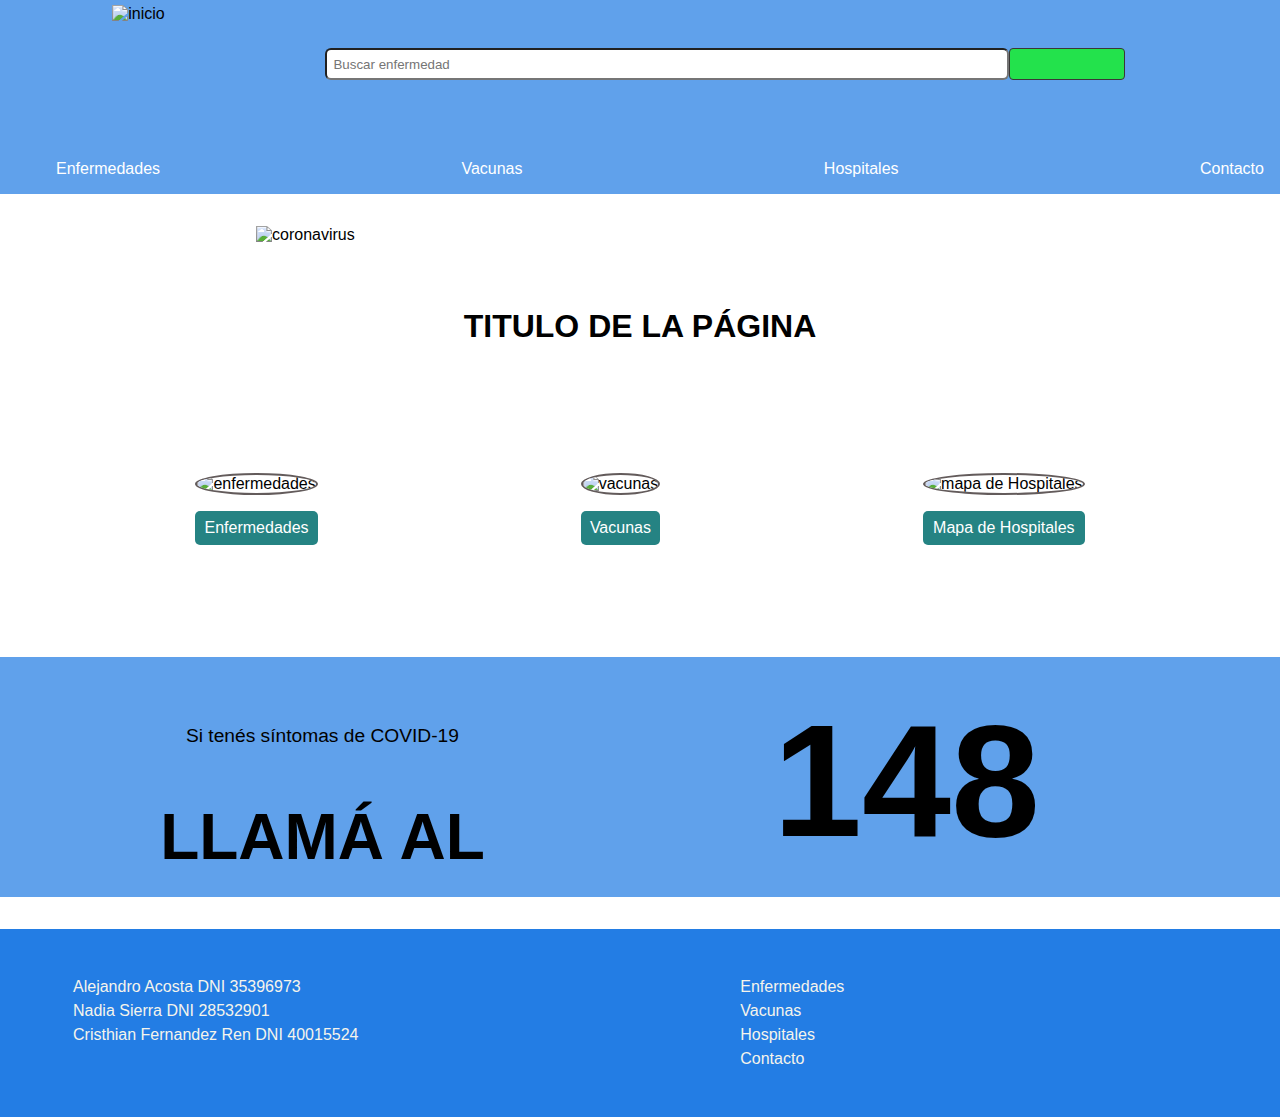
==== index.html @ 810c7a56 "slider agregado, names corregidos" ====
<!DOCTYPE html>
<html lang="en">

<head>
  <meta charset="UTF-8" />
  <meta name="viewport" content="width=device-width, initial-scale=1.0" />
  <link rel="stylesheet" href="fontawesome-free-5.15.0-web/css/all.css" />
  <link rel="stylesheet" href="css/common.css" />
  <link rel="stylesheet" href="css/index.css" />
  <link rel="stylesheet" href="css/listado-de-enfermedades.css" />
  <title>Swiss Medical</title>
</head>

<body>
  <header>
    <div id="img-buscador-container">
      <div id="header-img">
        <a href="index.html"><img src="img/swiss.png" alt="inicio" /></a>
      </div>
      <form action="#" method="POST" id="buscador-form" enctype="application/x-www-form-urlencoded">
        <input list="data" id="text-buscador" name="text-buscador" placeholder="Buscar enfermedad" />
        <datalist id="data">
          <option value="enfermedad1">
          <option value="enfermedad2">
          <option value="enfermedad3">
          <option value="enfermedad4">
          <option value="enfermedad5">
        </datalist>
        <button type="submit"><i class="fa fa-search"></i></button>
      </form>
    </div>

    <nav id="navegacion">
      <ul>
        <li><a href="listado-de-enfermedades.html">Enfermedades</a></li>
        <li><a href="vacunas.html">Vacunas</a></li>
        <li><a href="mapa.html">Hospitales</a></li>
        <li><a href="contacto.html">Contacto</a></li>
      </ul>
    </nav>
  </header>

  <main>
    <section id="slider-container">
      <div class="slide-card">
        <div class="angle">
          <a href="#">
            <i class="fas fa-angle-left"></i>
          </a>
        </div>
        <div>
          <img src="img/coronavirus.jpg" alt="coronavirus" />
        </div>
        <div class="angle">
          <a href="#"><i class="fas fa-angle-right"></i></a>
        </div>
      </div>
      <div class="slide-card hide">
        <div class="angle">
          <a href="#">
            <i class="fas fa-angle-left"></i>
          </a>
        </div>
        <div>
          <img src="img/coronavirus.jpg" alt="coronavirus" />
        </div>
        <div class="angle">
          <a href="#"><i class="fas fa-angle-right"></i></a>
        </div>
      </div>
      <div class="slide-card hide">
        <div class="angle">
          <a href="#">
            <i class="fas fa-angle-left"></i>
          </a>
        </div>
        <div>
          <img src="img/coronavirus.jpg" alt="coronavirus" />
        </div>
        <div class="angle">
          <a href="#"><i class="fas fa-angle-right"></i></a>
        </div>
      </div>
    </section>

    <section>
      <h1 class="centrado">TITULO DE LA PÁGINA</h1>
    </section>
    
    <section id="links-img">
      <article>
        <a href="listado-de-enfermedades.html"><img src="img/enfermedades.jpg" class="roundimg" alt="enfermedades" />
          <p class="centertext">Enfermedades</p>
        </a>
      </article>
      <article>
        <a href=""><img src="img/vacunas.jpg" class="roundimg" alt="vacunas" />
          <p class="centertext">Vacunas</p>
        </a>
      </article>
      <article>
        <a href="mapa.html"><img src="img/mapa_salud.jpg" class="roundimg" alt="mapa de Hospitales" />
          <p class="centertext">Mapa de Hospitales</p>
        </a>
      </article>
    </section>

    <section class="sintomas centrado">
      <div id="sintomas-llamar">
        <p>Si tenés síntomas de COVID-19</p>
        <h2>LLAMÁ AL</h2>
      </div>
      <div id="numero-emergencia">
        <i class="fas fa-phone-square-alt fa-6x"></i>
        <h1>148</h1>
      </div>
    </section>
  </main>

  <footer>
    <ul class="nombres-de-integrantes">
      <li>Alejandro Acosta DNI 35396973</li>
      <li>Nadia Sierra DNI 28532901</li>
      <li>Cristhian Fernandez Ren DNI 40015524</li>
    </ul>
    <ul>
      <li><a href="listado-de-enfermedades.html">Enfermedades</a></li>
      <li><a href="vacunas.html">Vacunas</a></li>
      <li><a href="mapa.html">Hospitales</a></li>
      <li><a href="contacto.html">Contacto</a></li>
    </ul>
    <ul class="redes">
      <li><a href=""><i class="fab fa-facebook"></i></a></li>
      <li><a href=""><i class="fab fa-instagram"></i></a></li>
      <li><a href=""><i class="fab fa-twitter"></i></a></li>
    </ul>
  </footer>
</body>

</html>
---- css/common.css ----
body {
    box-sizing: border-box;
    font-family: 'Gill Sans', 'Gill Sans MT', Calibri, 'Trebuchet MS', sans-serif;
    margin: 0;
    padding: 0;
}

a {
    color: inherit;
    text-decoration: none;
}

#text-buscador {
    border-radius: 6px;
    padding: 0.5em;
    width: -webkit-fill-available;
    width: -moz-available;
}

#text-buscador:focus {
    border: rgb(170, 170, 170) 2px solid;
}

header {
    background-color: #60a1eb;
}
header #img-buscador-container {
    display: flex;
    justify-content: space-evenly;
}

#header-img img {
    margin: 5px;
}

#buscador-form {
    display: flex;
    padding: 3em;
    width: 50em;
}

#buscador-form button {
    background-color: #23e24c;
    border: 1px #3a3737 solid;
    border-radius: 4px;
    width: 10em;
}

#buscador-form form button .fa-search {
    color: #fafafa;
}

#buscador-form button:hover {
    background-color: #0ca02c;
    box-shadow: 0 12px 16px 0 rgba(0, 0, 0, 0.24), 0 17px 50px 0 rgba(0, 0, 0, 0.19);
    cursor: pointer;
}

#navegacion ul {
    color: #fff;
    display: flex;
    justify-content: space-between;
}

#navegacion li {
    padding: 1em;
}

#navegacion li:hover {
    background-color: #498edd;
}

.centrado {
    margin: 2em 0;
    text-align: center;
}

.centrado h1 {
    padding: 0.6em;
    text-align: center;
}

.centrado input {
    background-color: #f0f0f0;
    padding: 0.6em;
    text-align: center;
}

footer {
    background-color: #237de4;
    color: #f5f4ec;
    display: flex;
    flex-direction: row;
    justify-content: space-between;
    list-style: none;
    padding: 30px;
}

footer li {
    list-style: none;
    padding: 3px;
}

.redes li {
    display: inline-block;
}


/*570 or less*/
@media only screen and (max-width:768px) {
    body {
        margin: 0;
        padding: 0;
    }

    header {
        display: flex;
        flex-direction: column;
    }

    #img-buscador-container {
        display: flex;
        flex-direction: column;
    }

    #header-img {
        width: 50%;
        margin: auto;
    }

    #header-img img {
        
        height: 4.5em;
        margin: auto;
    }

    #buscador-form {
        width: 100%;
    }

    #buscador-form button {
        width: 3em;
    }

    #navegacion{
        width: 100%;
    }

    #navegacion li {
        padding: 0;
    }

    #navegacion li a{
        padding: 0;
    }
    #navegacion ul{
       padding: .5em;
    }

    .img-buscador-container {
        display: flex;
    }
    #buscador-form {
        padding: 0;
    }

    footer {
        margin: 0;
        padding: 0;
        flex-direction: column;
    }

    footer ul {
        padding: 0;
    }
}
---- css/index.css ----
#slider-container {
    margin: 2em 0;
}

.slide-card {
    display: flex;
}
.slide-card > div > img {
    height: 25em;
    width: 80vw;
}

.angle{
    display: flex;
    align-items: center;
    width: 20%;
}

.angle a {
    display: flex;
    justify-content: center;
    width: 100%;
}

.hide {
    display: none;
}

#links-img {
    border-radius: 50%;
    display: flex;
    justify-content: space-around;
    padding: 4em;
}

.roundimg {
    border: #635b5b 2.5px solid;
    border-radius: 50%;
    height: 7em;
    width: 7em;
}

.centertext {
    background-color: #258383;
    border-radius: 5px;
    color: #fff;
    padding: 0.5em;
    text-align: center;
}

.centertext:hover {
    box-shadow: 0 12px 16px 0 rgba(0, 0, 0, 0.24), 0 17px 50px 0 rgba(0, 0, 0, 0.19);
}

.sintomas {
    background-color: #60a1eb;
    display: flex;
    height: 15em;
    justify-content: space-evenly;
    margin: 2em 0;
}

#sintomas-llamar {
    padding: 3em;
}

#numero-emergencia {
    padding: 2em;
}

.sintomas h1 {
    display: inline;
    font-size: 10em;
}

.sintomas p {
    font-size: 1.2em;
}

.sintomas h2 {
    font-size: 4em;
}

.fa-phone-square-alt{
    font-size: 5em;
}

@media only screen and (max-width:768px) {

   #slider-container {
        justify-content: space-around;
   }

   .slide-card > div img {
        height: auto;
        width: 15em;
    }

    .angle{
        display: flex;
        align-items: center;
    }

    .roundimg {
       position: relative;
       left: 20%;
    }

    #links-img {
        flex-direction: column;
    }

    #links-img p {
        text-align: center;
    }

    .sintomas {
        height: 10em;
        flex-direction: column;
        margin: 0;
    }

    #sintomas-llamar {
        padding: 0;
    }
    
    #numero-emergencia {
        padding: 0;
    }
    
    .sintomas h1 {
        display: inline;
        font-size: 3em;
    }
    
    .sintomas h2 {
        font-size: 1em;
    }
     .fa-phone-square-alt{
        font-size: 2em;
    }
}
---- css/listado-de-enfermedades.css ----
.centradopagina {
    margin: auto;
    width: 80%;
}

li {
    list-style: none;
}

.listaenfermedad {
    display: flex;
    margin: 2em 0;
}

.listaenfermedad div {
    width: 50%;
}

.listaenfermedad div img {
    border-radius: 10px;
    width: 50%;
}

.verdetalles {
    background-color: #4a4e4e;
    border-radius: 5px;
    color: #f0f0f0;
    display: inline-block;
    font-weight: 600;
    margin: 0.3em 0;
    padding: 0.3em 1em;
}

.verdetalles:hover {
    background-color: #707474;
}



@media only screen and (max-width:768px) {
    .listaenfermedad {

        flex-direction: column;
    }

    .listaenfermedad div {
        width: 100%;
    }

    .listaenfermedad div img {
        width: 100%;
    }
    .listaenfermedad div h3 {
        text-align: center;
    }
}
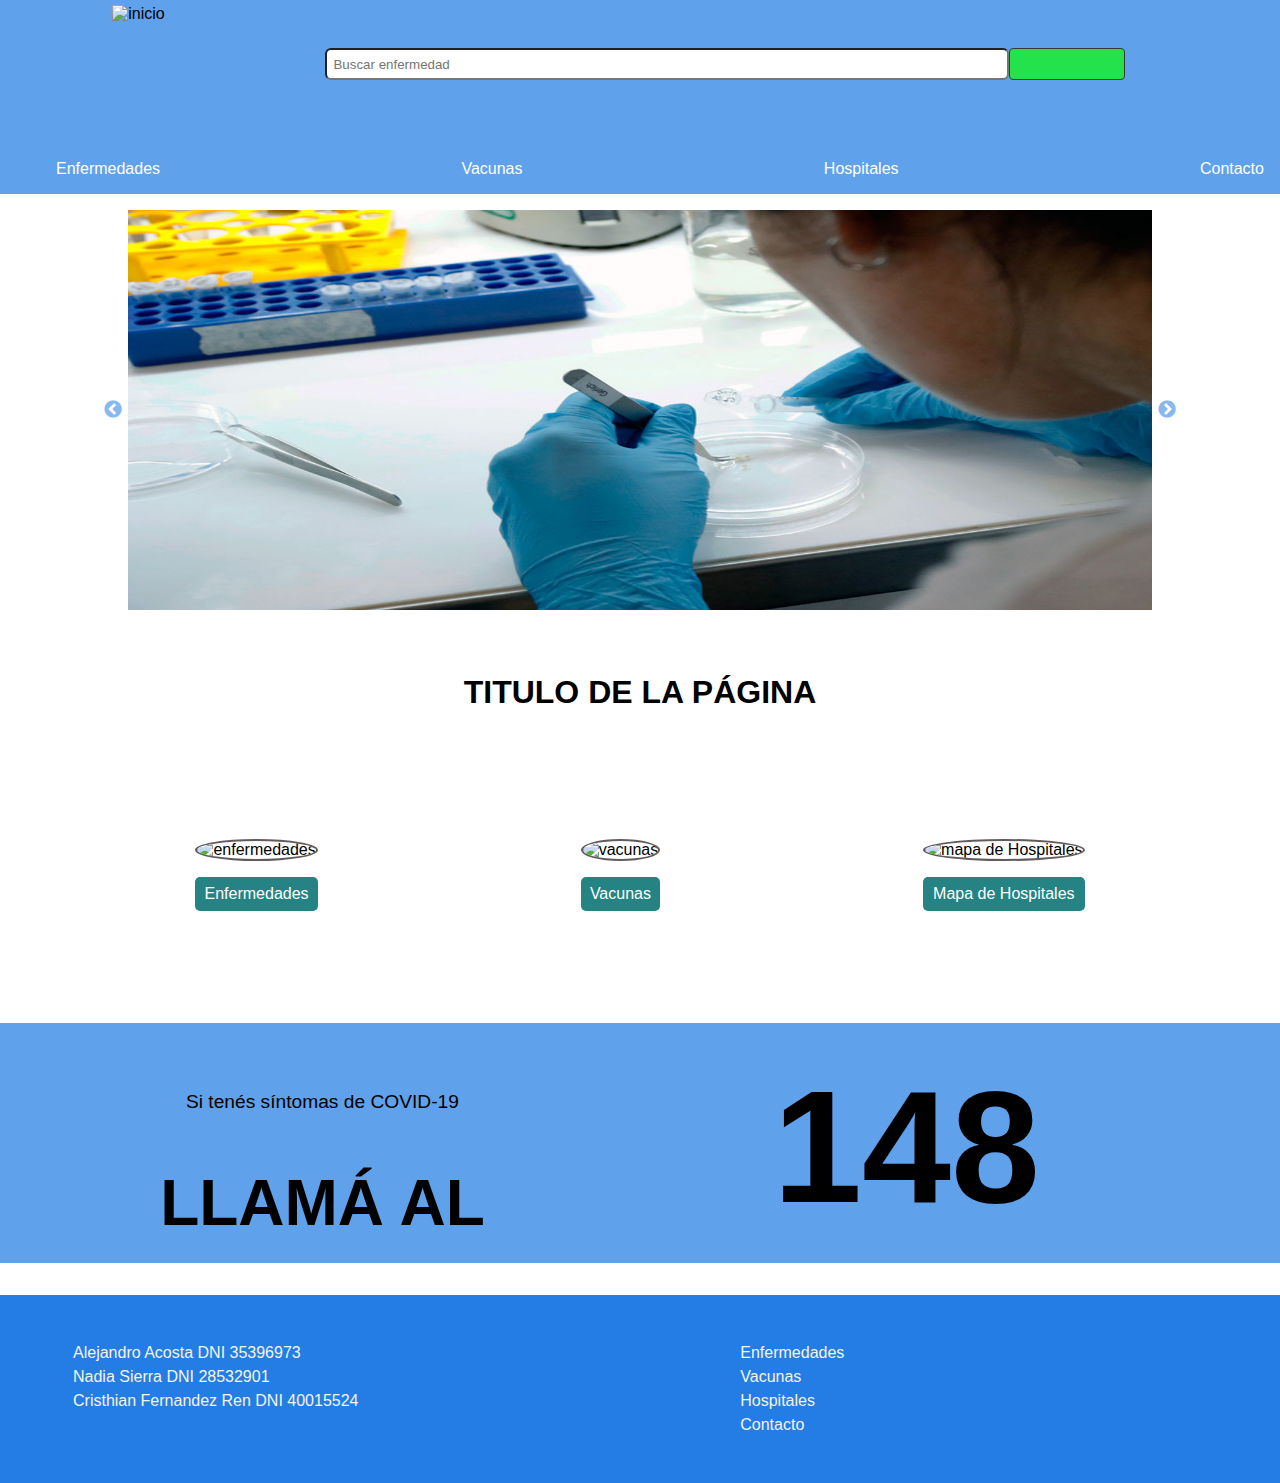
==== commit 903293a4: "agregado slider" ====
--- a/index.html
+++ b/index.html
@@ -8,6 +8,8 @@
   <link rel="stylesheet" href="css/common.css" />
   <link rel="stylesheet" href="css/index.css" />
   <link rel="stylesheet" href="css/listado-de-enfermedades.css" />
+  <link rel="stylesheet" type="text/css" href="slick/slick.css" />
+  <link rel="stylesheet" type="text/css" href="slick/slick-theme.css" />
   <title>Swiss Medical</title>
 </head>
 
@@ -41,44 +43,25 @@
   </header>
 
   <main>
-    <section id="slider-container">
+    <section class="slider-container">
       <div class="slide-card">
-        <div class="angle">
-          <a href="#">
-            <i class="fas fa-angle-left"></i>
-          </a>
-        </div>
         <div>
-          <img src="img/coronavirus.jpg" alt="coronavirus" />
-        </div>
-        <div class="angle">
-          <a href="#"><i class="fas fa-angle-right"></i></a>
+          <img src="img/hospitalanalisis.jpg" alt="coronavirus" />
         </div>
       </div>
-      <div class="slide-card hide">
-        <div class="angle">
-          <a href="#">
-            <i class="fas fa-angle-left"></i>
-          </a>
-        </div>
+      <div class="slide-card">
         <div>
-          <img src="img/coronavirus.jpg" alt="coronavirus" />
-        </div>
-        <div class="angle">
-          <a href="#"><i class="fas fa-angle-right"></i></a>
+          <img src="img/hospitalcorazon.jpg" alt="coronavirus" />
         </div>
       </div>
-      <div class="slide-card hide">
-        <div class="angle">
-          <a href="#">
-            <i class="fas fa-angle-left"></i>
-          </a>
+      <div class="slide-card">
+        <div>
+          <img src="img/hospitaltouch.jpg" alt="coronavirus" />
         </div>
+      </div>
+      <div class="slide-card">
         <div>
-          <img src="img/coronavirus.jpg" alt="coronavirus" />
-        </div>
-        <div class="angle">
-          <a href="#"><i class="fas fa-angle-right"></i></a>
+          <img src="img/hospitalmeme.jpg" alt="coronavirus" />
         </div>
       </div>
     </section>
@@ -86,7 +69,7 @@
     <section>
       <h1 class="centrado">TITULO DE LA PÁGINA</h1>
     </section>
-    
+
     <section id="links-img">
       <article>
         <a href="listado-de-enfermedades.html"><img src="img/enfermedades.jpg" class="roundimg" alt="enfermedades" />
@@ -130,11 +113,15 @@
       <li><a href="contacto.html">Contacto</a></li>
     </ul>
     <ul class="redes">
-      <li><a href=""><i class="fab fa-facebook"></i></a></li>
-      <li><a href=""><i class="fab fa-instagram"></i></a></li>
-      <li><a href=""><i class="fab fa-twitter"></i></a></li>
+      <li><a href="https://www.facebook.com"><i class="fab fa-facebook"></i></a></li>
+      <li><a href="https://www.instagram.com"><i class="fab fa-instagram"></i></a></li>
+      <li><a href="https://www.twitter.com"><i class="fab fa-twitter"></i></a></li>
     </ul>
   </footer>
+  <script type="text/javascript" src="//code.jquery.com/jquery-1.11.0.min.js"></script>
+  <script type="text/javascript" src="//code.jquery.com/jquery-migrate-1.2.1.min.js"></script>
+  <script type="text/javascript" src="slick/slick.min.js"></script>
+  <script src="js/index.js"></script>
 </body>
 
 </html>--- a/css/common.css
+++ b/css/common.css
@@ -24,6 +24,7 @@
 header {
     background-color: #60a1eb;
 }
+
 header #img-buscador-container {
     display: flex;
     justify-content: space-evenly;
@@ -106,7 +107,7 @@
 }
 
 
-/*570 or less*/
+/*768 or less*/
 @media only screen and (max-width:768px) {
     body {
         margin: 0;
@@ -129,7 +130,7 @@
     }
 
     #header-img img {
-        
+
         height: 4.5em;
         margin: auto;
     }
@@ -142,7 +143,7 @@
         width: 3em;
     }
 
-    #navegacion{
+    #navegacion {
         width: 100%;
     }
 
@@ -150,16 +151,18 @@
         padding: 0;
     }
 
-    #navegacion li a{
+    #navegacion li a {
         padding: 0;
     }
-    #navegacion ul{
-       padding: .5em;
+
+    #navegacion ul {
+        padding: .5em;
     }
 
     .img-buscador-container {
         display: flex;
     }
+
     #buscador-form {
         padding: 0;
     }
--- a/css/index.css
+++ b/css/index.css
@@ -1,29 +1,75 @@
-#slider-container {
-    margin: 2em 0;
+.slider-container {
+    margin: auto;
+    width: 80%;
 }
 
 .slide-card {
     display: flex;
 }
-.slide-card > div > img {
+
+.slide-card>div>img {
     height: 25em;
     width: 80vw;
 }
 
-.angle{
-    display: flex;
-    align-items: center;
-    width: 20%;
+/* Arrows */
+.slick-prev,
+.slick-next {
+    font-size: 0;
+    line-height: 0;
+
+    position: absolute;
+    top: 50%;
+
+    display: block;
+
+    width: 20px;
+    height: 20px;
+    padding: 0;
+    -webkit-transform: translate(0, -50%);
+    -ms-transform: translate(0, -50%);
+    transform: translate(0, -50%);
+
+    cursor: pointer;
+
+    color: black;
+    border: none;
+    outline: none;
+    background: transparent;
 }
 
-.angle a {
-    display: flex;
-    justify-content: center;
-    width: 100%;
+.slick-prev:hover,
+.slick-prev:focus,
+.slick-next:hover,
+.slick-next:focus {
+    color: black;
+    outline: none;
+    background: transparent;
 }
 
-.hide {
-    display: none;
+.slick-prev:hover:before,
+.slick-prev:focus:before,
+.slick-next:hover:before,
+.slick-next:focus:before {
+    opacity: 1;
+}
+
+.slick-prev.slick-disabled:before,
+.slick-next.slick-disabled:before {
+    opacity: .25;
+}
+
+.slick-prev:before,
+.slick-next:before {
+    font-family: 'slick';
+    font-size: 20px;
+    line-height: 1;
+
+    opacity: .75;
+    color: #60a1eb !important;
+
+    -webkit-font-smoothing: antialiased;
+    -moz-osx-font-smoothing: grayscale;
 }
 
 #links-img {
@@ -81,29 +127,25 @@
     font-size: 4em;
 }
 
-.fa-phone-square-alt{
+.fa-phone-square-alt {
     font-size: 5em;
 }
 
 @media only screen and (max-width:768px) {
 
-   #slider-container {
+    .slider-container {
         justify-content: space-around;
-   }
+        margin: 2em;
+    }
 
-   .slide-card > div img {
-        height: auto;
+    .slide-card>div img {
+        height: 10em;
         width: 15em;
     }
 
-    .angle{
-        display: flex;
-        align-items: center;
-    }
-
     .roundimg {
-       position: relative;
-       left: 20%;
+        position: relative;
+        left: 20%;
     }
 
     #links-img {
@@ -123,20 +165,21 @@
     #sintomas-llamar {
         padding: 0;
     }
-    
+
     #numero-emergencia {
         padding: 0;
     }
-    
+
     .sintomas h1 {
         display: inline;
         font-size: 3em;
     }
-    
+
     .sintomas h2 {
         font-size: 1em;
     }
-     .fa-phone-square-alt{
+
+    .fa-phone-square-alt {
         font-size: 2em;
     }
 }--- a/css/listado-de-enfermedades.css
+++ b/css/listado-de-enfermedades.css
@@ -50,6 +50,7 @@
     .listaenfermedad div img {
         width: 100%;
     }
+
     .listaenfermedad div h3 {
         text-align: center;
     }
